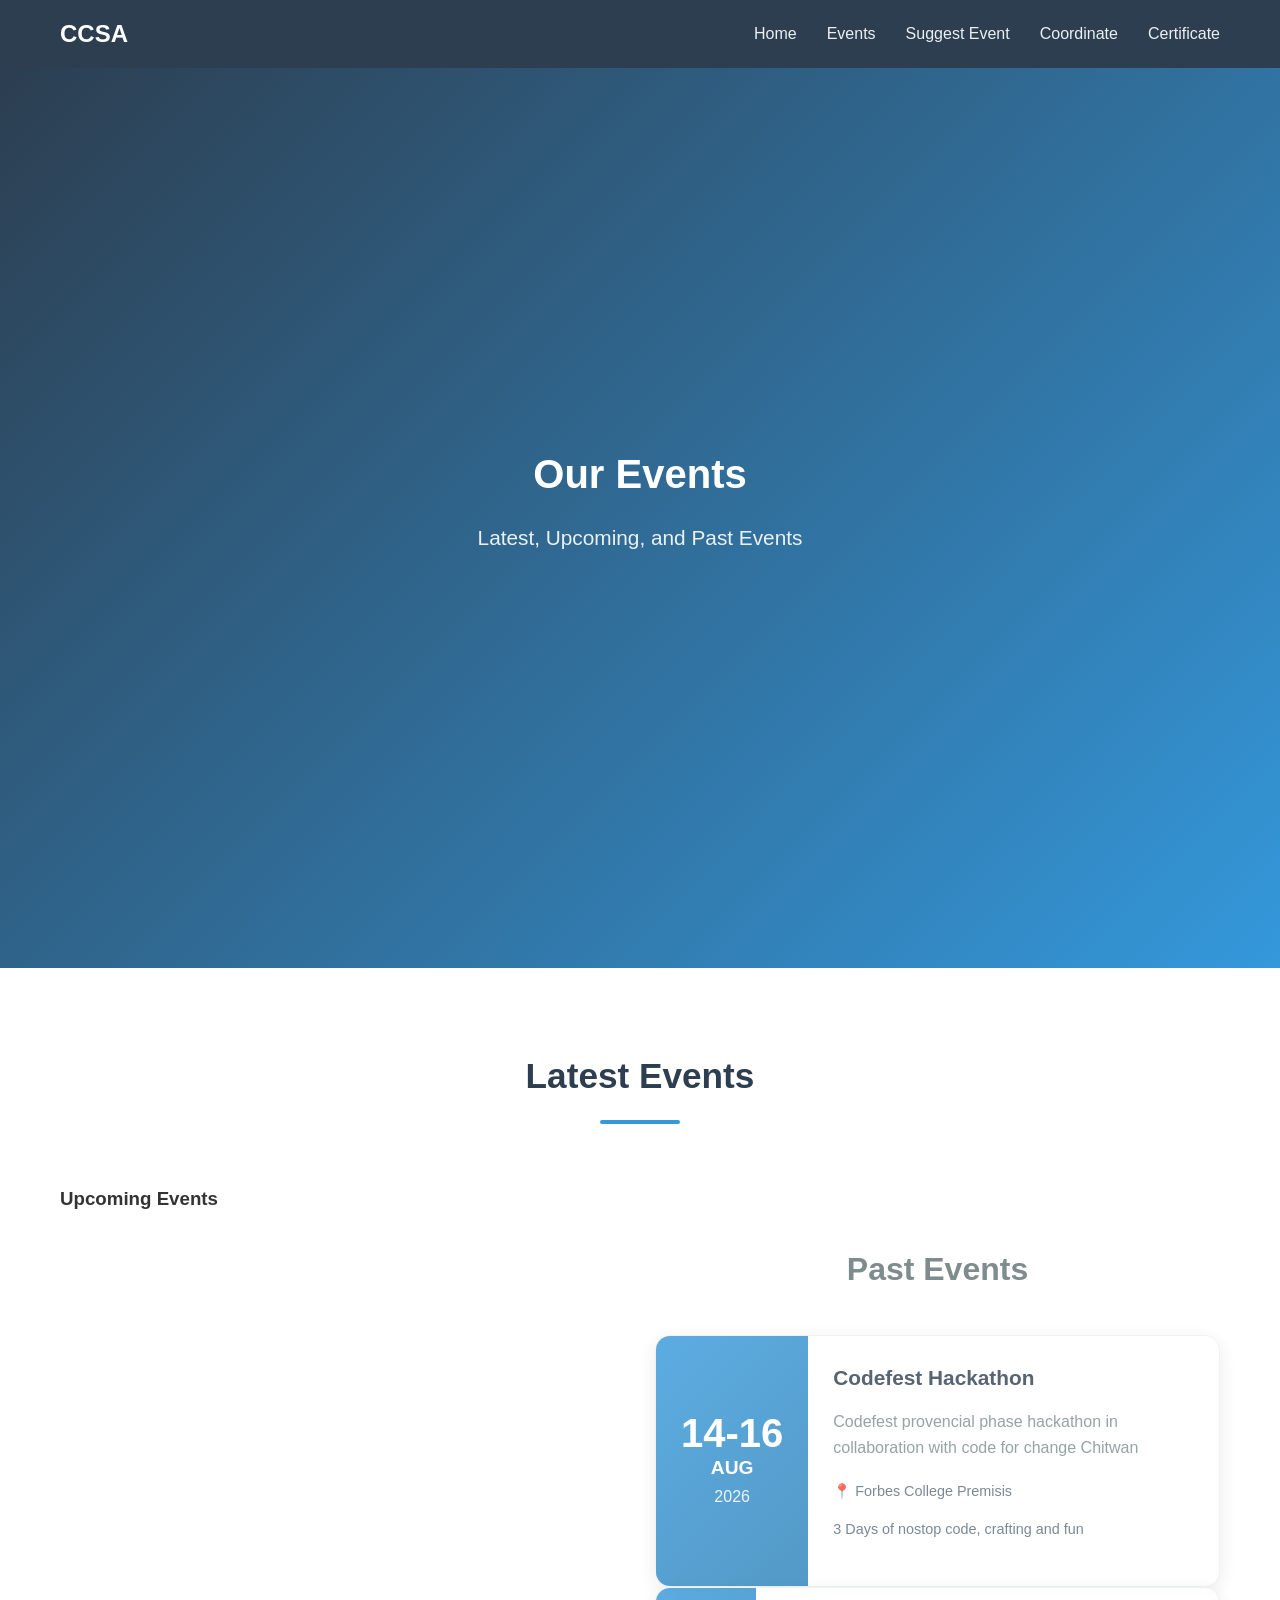
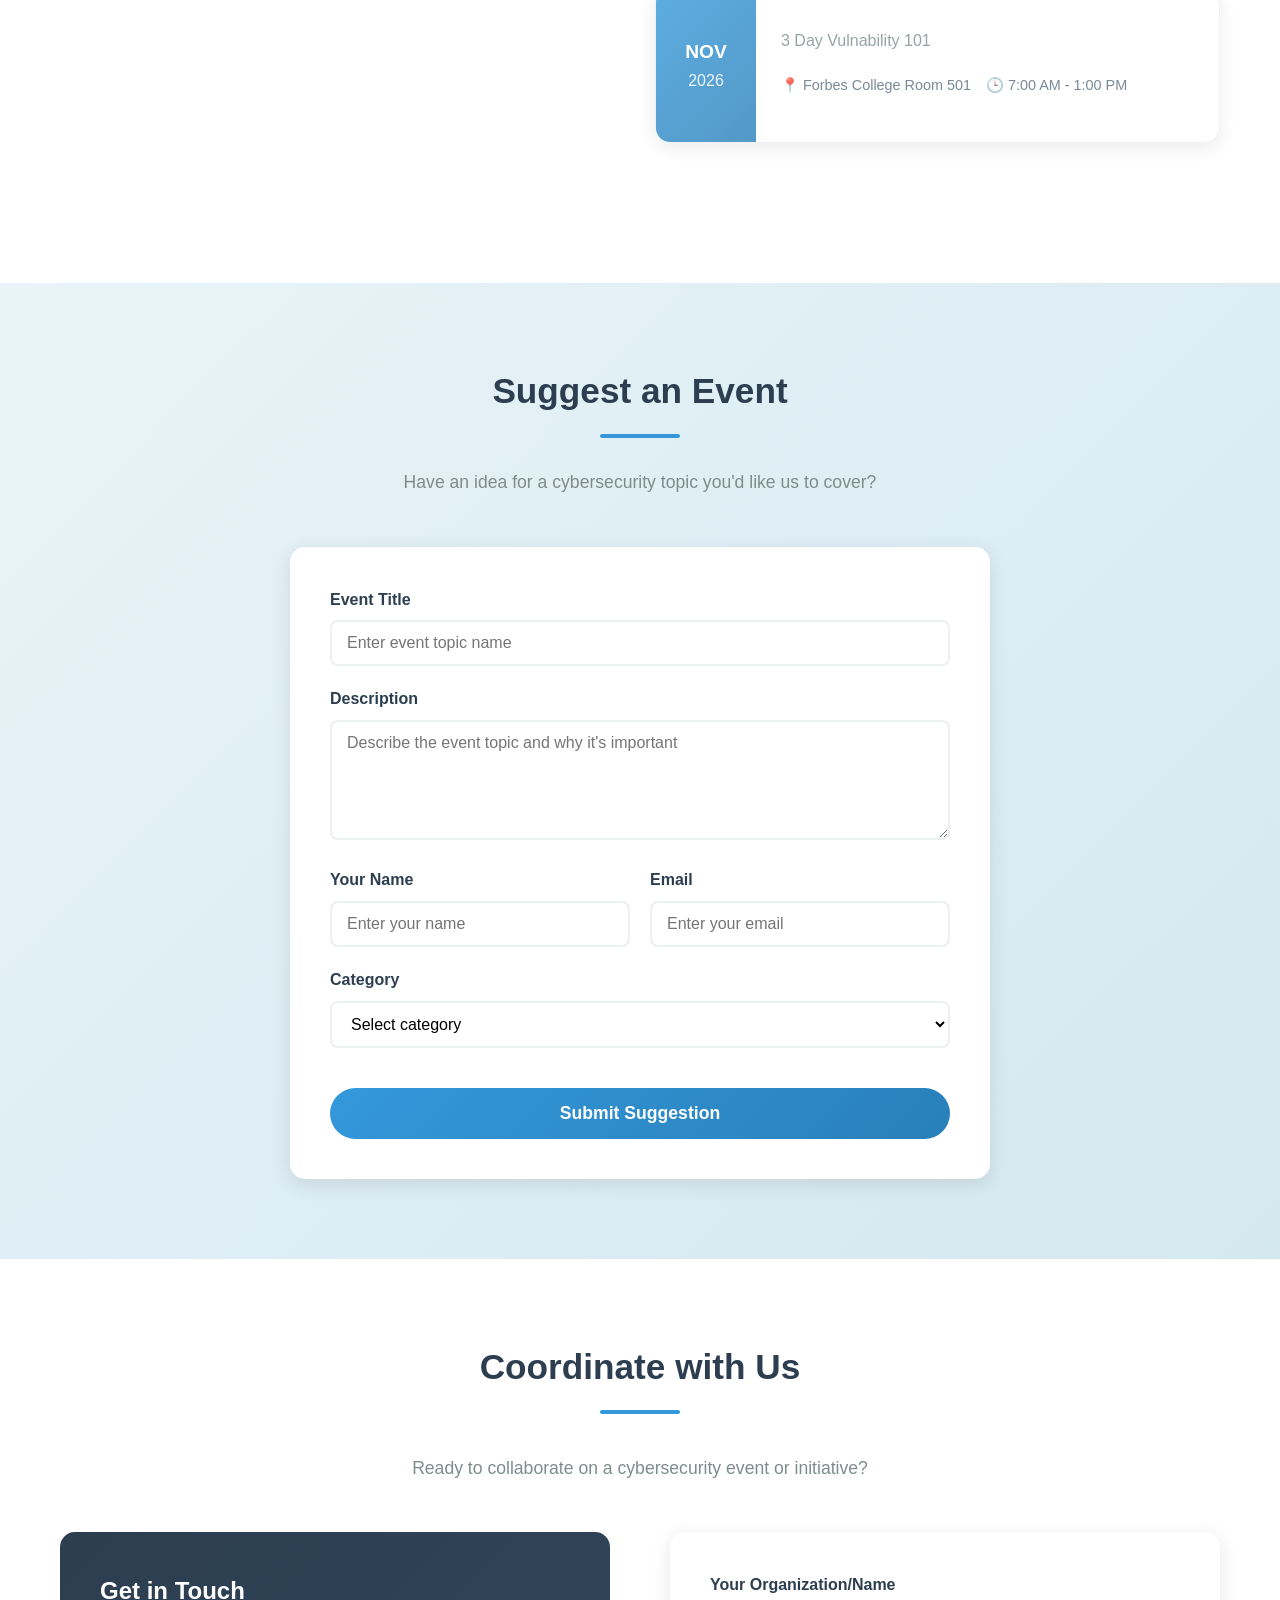
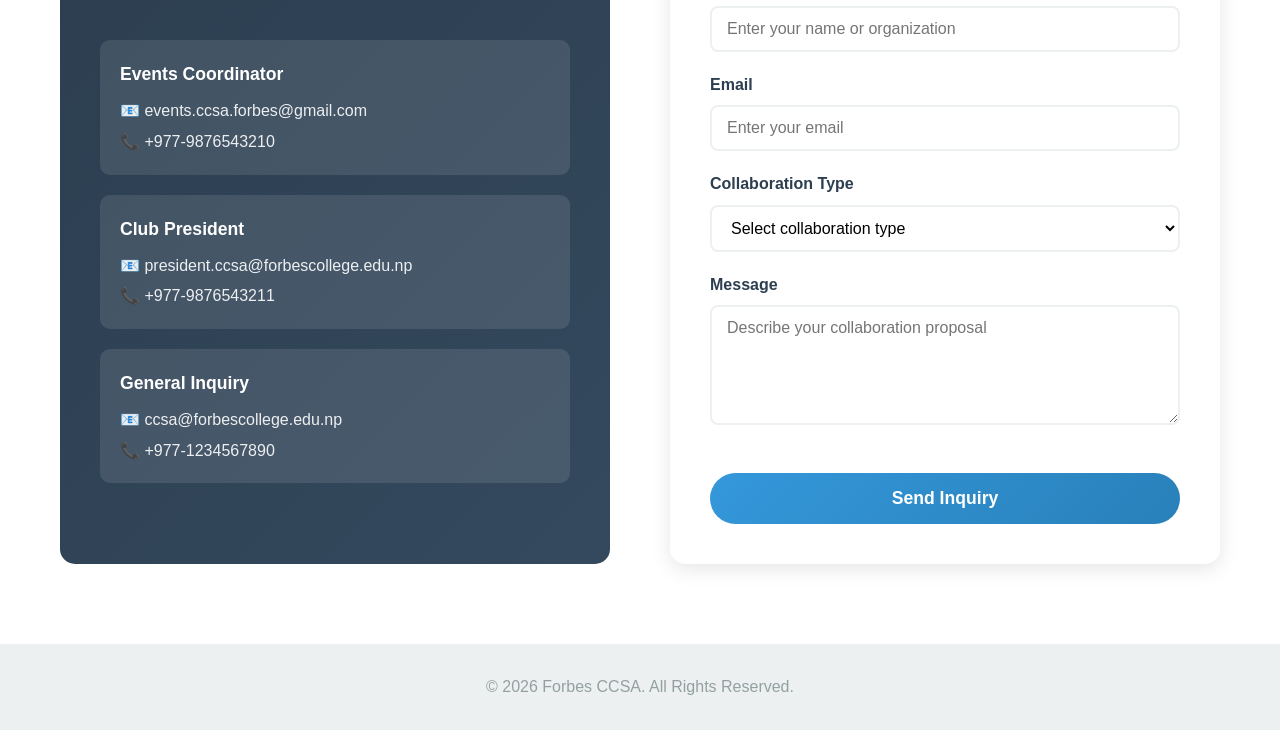
==== events.html @ 28894fd5 "Add files via upload" ====
<!DOCTYPE html>
<html lang="en">
<head>
    <meta charset="UTF-8">
    <meta name="viewport" content="width=device-width, initial-scale=1.0">
    <title>Events - Forbes Cyber Crime & Security Awareness Club</title>
    <link rel="stylesheet" href="styles.css">
</head>
<body>
    <!-- Navigation -->
    <nav class="event-nav">
        <div class="container">
            <a href="index.html" class="nav-logo">CCSA</a>
            <ul class="nav-links">
                <li><a href="index.html">Home</a></li>
                <li><a href="#events">Events</a></li>
                <li><a href="#suggest">Suggest Event</a></li>
                <li><a href="#coordinate">Coordinate</a></li>
                <li><a href="certificate.html">Certificate</a></li>
            </ul>
        </div>
    </nav>

    <!-- Hero Section -->
    <section class="hero events-hero">
        <div class="hero-content">
            <h1 class="fade-in">Our Events</h1>
            <p class="tagline fade-in">Latest, Upcoming, and Past Events</p>
        </div>
    </section>

    <!-- Latest Events Section -->
    <section class="events-section" id="events">
        <div class="container">
            <h2 class="section-title scroll-reveal">Latest Events</h2>
            
            <!-- Upcoming Events -->
            <div class="events-grid">
                <h3 class="scroll-reveal">Upcoming Events</h3>
                <!---
                <div class="event-card scroll-reveal">
                    <div class="event-date">
                        <span class="day">15</span>
                        <span class="month">Dec</span>
                        <span class="year">2026</span>
                    </div>
                    <div class="event-content">
                        <h4>Cybersecurity Workshop 2026</h4>
                        <p>Join us for an in-depth workshop on modern cybersecurity practices and threat detection techniques.</p>
                        <div class="event-meta">
                            <span class="location">📍 Forbes College Auditorium</span>
                            <span class="time">🕒 10:00 AM - 3:00 PM</span>
                        </div>
                        <a href="#" class="btn btn-primary event-btn">Register Now</a>
                    </div>
                </div>
                
                <div class="event-card scroll-reveal">
                    <div class="event-date">
                        <span class="day">22</span>
                        <span class="month">Dec</span>
                        <span class="year">2026</span>
                    </div>
                    <div class="event-content">
                        <h4>Penetration Testing Demo</h4>
                        <p>Hands-on demonstration of penetration testing tools and techniques used in ethical hacking.</p>
                        <div class="event-meta">
                            <span class="location">📍 CCSA Lab, Forbes College</span>
                            <span class="time">🕒 2:00 PM - 5:00 PM</span>
                        </div>
                        <a href="#" class="btn btn-primary event-btn">Register Now</a>
                    </div>
                </div>
            </div>
        -->
            <!-- Past Events -->
            <div class="past-events">
                <h3 class="scroll-reveal">Past Events</h3>
                
                <div class="event-card past scroll-reveal">
                    <div class="event-date">
                        <span class="day">14-16</span>
                        <span class="month">Aug</span>
                        <span class="year">2026</span>
                    </div>
                    <div class="event-content">
                        <h4>Codefest Hackathon</h4>
                        <p>Codefest provencial phase hackathon in collaboration with code for change Chitwan</p>
                        <div class="event-meta">
                            <span class="location">📍 Forbes College Premisis</span>
                            <span class="time">3 Days of nostop code, crafting and fun </span>
                        </div>
                    </div>
                </div>
                
                <div class="event-card past scroll-reveal">
                    <div class="event-date">
                        <span class="day"></span>
                        <span class="month">Nov</span>
                        <span class="year">2026</span>
                    </div>
                    <div class="event-content">
                        <h4></h4>
                        <p>3 Day Vulnability 101</p>
                        <div class="event-meta">
                            <span class="location">📍 Forbes College Room 501</span>
                            <span class="time">🕒 7:00 AM - 1:00 PM</span>
                        </div>
                    </div>
                </div>
            </div>
        </div>
    </section>

    <!-- Suggest Event Section -->
    <section class="suggest-event" id="suggest">
        <div class="container">
            <h2 class="section-title scroll-reveal">Suggest an Event</h2>
            <p class="section-description scroll-reveal">Have an idea for a cybersecurity topic you'd like us to cover?</p>
            
            <form class="event-form scroll-reveal" id="suggestEventForm">
                <div class="form-group">
                    <label for="eventName">Event Title</label>
                    <input type="text" id="eventName" name="eventName" required placeholder="Enter event topic name">
                </div>
                
                <div class="form-group">
                    <label for="eventDescription">Description</label>
                    <textarea id="eventDescription" name="eventDescription" rows="4" required placeholder="Describe the event topic and why it's important"></textarea>
                </div>
                
                <div class="form-row">
                    <div class="form-group">
                        <label for="suggesterName">Your Name</label>
                        <input type="text" id="suggesterName" name="suggesterName" required placeholder="Enter your name">
                    </div>
                    
                    <div class="form-group">
                        <label for="suggesterEmail">Email</label>
                        <input type="email" id="suggesterEmail" name="suggesterEmail" required placeholder="Enter your email">
                    </div>
                </div>
                
                <div class="form-group">
                    <label for="eventCategory">Category</label>
                    <select id="eventCategory" name="eventCategory" required>
                        <option value="">Select category</option>
                        <option value="workshop">Workshop</option>
                        <option value="seminar">Seminar</option>
                        <option value="demo">Hands-on Demo</option>
                        <option value="competition">Competition</option>
                        <option value="guest_lecture">Guest Lecture</option>
                        <option value="other">Other</option>
                    </select>
                </div>
                
                <button type="submit" class="btn btn-primary event-form-btn">Submit Suggestion</button>
            </form>
        </div>
    </section>

    <!-- Coordinate with Us Section -->
    <section class="coordinate-section" id="coordinate">
        <div class="container">
            <h2 class="section-title scroll-reveal">Coordinate with Us</h2>
            <p class="section-description scroll-reveal">Ready to collaborate on a cybersecurity event or initiative?</p>
            
            <div class="coordinate-content scroll-reveal">
                <div class="contact-info-large">
                    <h3>Get in Touch</h3>
                    <div class="contact-grid">
                        <div class="contact-item">
                            <h4>Events Coordinator</h4>
                            <p>📧 events.ccsa.forbes@gmail.com</p>
                            <p>📞 +977-9876543210</p>
                        </div>
                        <div class="contact-item">
                            <h4>Club President</h4>
                            <p>📧 president.ccsa@forbescollege.edu.np</p>
                            <p>📞 +977-9876543211</p>
                        </div>
                        <div class="contact-item">
                            <h4>General Inquiry</h4>
                            <p>📧 ccsa@forbescollege.edu.np</p>
                            <p>📞 +977-1234567890</p>
                        </div>
                    </div>
                </div>
                
                <div class="collab-form">
                    <form id="coordinateForm">
                        <div class="form-group">
                            <label for="collabName">Your Organization/Name</label>
                            <input type="text" id="collabName" name="collabName" required placeholder="Enter your name or organization">
                        </div>
                        
                        <div class="form-group">
                            <label for="collabEmail">Email</label>
                            <input type="email" id="collabEmail" name="collabEmail" required placeholder="Enter your email">
                        </div>
                        
                        <div class="form-group">
                            <label for="collabType">Collaboration Type</label>
                            <select id="collabType" name="collabType" required>
                                <option value="">Select collaboration type</option>
                                <option value="sponsored">Sponsorship</option>
                                <option value="partner">Event Partner</option>
                                <option value="speaker">Speaker/Instructor</option>
                                <option value="resource">Resource Sharing</option>
                                <option value="other">Other Collaboration</option>
                            </select>
                        </div>
                        
                        <div class="form-group">
                            <label for="collabMessage">Message</label>
                            <textarea id="collabMessage" name="collabMessage" rows="5" required placeholder="Describe your collaboration proposal"></textarea>
                        </div>
                        
                        <button type="submit" class="btn btn-primary event-form-btn">Send Inquiry</button>
                    </form>
                </div>
            </div>
        </div>
    </section>

    <footer>
        <p>&copy; 2026 Forbes CCSA. All Rights Reserved.</p>
    </footer>

    <script>
        // Form Handling
        document.getElementById('suggestEventForm')?.addEventListener('submit', function(e) {
            e.preventDefault();
            alert('Event suggestion submitted! We\'ll review it and get back to you soon.');
            this.reset();
        });

        document.getElementById('coordinateForm')?.addEventListener('submit', function(e) {
            e.preventDefault();
            alert('Collaboration inquiry sent! We\'ll coordinate with you shortly.');
            this.reset();
        });

        // Scroll Reveal Animation (same as index.html)
        document.addEventListener('DOMContentLoaded', function() {
            const revealElements = document.querySelectorAll('.scroll-reveal');
            
            const revealOnScroll = () => {
                revealElements.forEach(element => {
                    if (isElementInView(element)) {
                        element.classList.add('active');
                    }
                });
            };
            
            // Initial check
            revealOnScroll();
            
            // Check on scroll
            window.addEventListener('scroll', revealOnScroll);
            
            // Check if element is in view
            function isElementInView(element) {
                const rect = element.getBoundingClientRect();
                const windowHeight = window.innerHeight || document.documentElement.clientHeight;
                const windowWidth = window.innerWidth || document.documentElement.clientWidth;
                
                const vertInView = (rect.top <= windowHeight) && ((rect.top + rect.height) >= 0);
                const horInView = (rect.left <= windowWidth) && ((rect.left + rect.width) >= 0);
                
                return (vertInView && horInView);
            }
        });
    </script>
</body>
</html>
---- styles.css ----
/* Reset and Base Styles */
* {
    margin: 0;
    padding: 0;
    box-sizing: border-box;
}

html {
    scroll-behavior: smooth;
}

body {
    font-family: 'Segoe UI', Tahoma, Geneva, Verdana, sans-serif;
    line-height: 1.6;
    color: #333;
    background-color: #fafafa;
}

/* Container */
.container {
    max-width: 1200px;
    margin: 0 auto;
    padding: 0 20px;
}

/* Hero Section */
.hero {
    min-height: 100vh;
    display: flex;
    align-items: center;
    justify-content: center;
    text-align: center;
    background: linear-gradient(135deg, #e8f4f8 0%, #d4e8f0 100%);
    color: #2c3e50;
    padding: 20px;
}

.hero-content {
    max-width: 800px;
}

.club-logo {
    width: 200px;
    height: auto;
    margin-bottom: 30px;
    border-radius: 50%;
    box-shadow: 0 10px 30px rgba(0, 0, 0, 0.1);
}

.hero h1 {
    font-size: 2.5rem;
    margin-bottom: 15px;
    font-weight: 700;
    color: #2c3e50;
}

.tagline {
    font-size: 1.3rem;
    margin-bottom: 40px;
    color: #5a6c7d;
}

.hero-buttons {
    display: flex;
    gap: 20px;
    justify-content: center;
    flex-wrap: wrap;
}

/* Buttons */
.btn {
    display: inline-block;
    padding: 15px 35px;
    border-radius: 30px;
    text-decoration: none;
    font-weight: 600;
    font-size: 1rem;
    transition: all 0.3s ease;
    cursor: pointer;
}

.btn-primary {
    background: #3498db;
    color: white;
}

.btn-primary:hover {
    background: #2980b9;
    transform: translateY(-3px);
    box-shadow: 0 10px 20px rgba(52, 152, 219, 0.3);
}

.btn-secondary {
    background: white;
    color: #3498db;
    border: 2px solid #3498db;
}

.btn-secondary:hover {
    background: #3498db;
    color: white;
    transform: translateY(-3px);
}

/* Social Media Buttons */
.social-btn {
    display: inline-flex;
    align-items: center;
    justify-content: center;
    width: 50px;
    height: 50px;
    border-radius: 50%;
    transition: all 0.3s ease;
}

.social-btn:hover {
    transform: translateY(-3px);
}

.social-btn svg {
    width: 24px;
    height: 24px;
}

.facebook-btn {
    background: #1877f2;
    color: white;
    border: none;
}

.facebook-btn:hover {
    background: #166fe5;
    box-shadow: 0 10px 20px rgba(24, 119, 242, 0.3);
}

.instagram-btn {
    background: linear-gradient(45deg, #f09433 0%, #e6683c 25%, #dc2743 50%, #cc2366 75%, #bc1888 100%);
    color: white;
    border: none;
}

.instagram-btn:hover {
    box-shadow: 0 10px 20px rgba(225, 48, 108, 0.3);
}

.linkedin-btn {
    background: #0077b5;
    color: white;
    border: none;
}

.linkedin-btn:hover {
    background: #006097;
    box-shadow: 0 10px 20px rgba(0, 119, 181, 0.3);
}

.tiktok-btn {
    background: #000000;
    color: white;
    border: none;
}

.tiktok-btn:hover {
    background: #1a1a1a;
    box-shadow: 0 10px 20px rgba(0, 0, 0, 0.3);
}
/* Neon Button for Hackathon */
.neon-button {
    display: inline-block;
    padding: 20px 50px;
    font-size: 1.4rem;
    font-weight: 700;
    text-decoration: none;
    color: #27ae60;
    border: 3px solid #27ae60;
    border-radius: 10px;
    text-transform: uppercase;
    letter-spacing: 2px;
    position: relative;
    overflow: hidden;
    transition: all 0.3s ease;
    margin-top: 30px;
    background: white;
}

.neon-button:hover {
    background: #27ae60;
    color: white;
    transform: scale(1.05);
    box-shadow: 0 5px 25px rgba(39, 174, 96, 0.4);
}

/* Section Styles */
.section-title {
    font-size: 2.2rem;
    text-align: center;
    margin-bottom: 40px;
    color: #2c3e50;
    position: relative;
}

.section-title::after {
    content: '';
    display: block;
    width: 80px;
    height: 4px;
    background: #3498db;
    margin: 15px auto 0;
    border-radius: 2px;
}

/* About Section */
.about {
    padding: 100px 20px;
    background: white;
}

.about-text {
    font-size: 1.1rem;
    line-height: 1.8;
    margin-bottom: 30px;
    color: #555;
    text-align: justify;
}

/* Team Section */
.team-section {
    margin: 50px 0;
}

.team-section h3 {
    font-size: 1.5rem;
    color: #2c3e50;
    margin-bottom: 20px;
    text-align: center;
}

.team-image {
    max-width: 100%;
    width: 600px;
    height: auto;
    border-radius: 10px;
    box-shadow: 0 5px 20px rgba(0, 0, 0, 0.1);
    display: block;
    margin: 0 auto;
}

/* Contact Section */
.contact {
    padding: 100px 20px;
    background: linear-gradient(135deg, #e8f4f8 0%, #d4e8f0 100%);
    color: #2c3e50;
    text-align: center;
}

.contact .section-title {
    color: #2c3e50;
}

.contact-info {
    font-size: 1.1rem;
    margin-bottom: 40px;
}

.contact-info p {
    margin: 15px 0;
}

.contact-info strong {
    color: #3498db;
}

/* Hackathon Page Specific */
.hero-hackathon {
    background: linear-gradient(135deg, #e8f4f8 0%, #d4e8f0 100%);
}

.hero-logo {
    max-width: 100%;
    width: 910px;
    height: auto;
    margin-bottom: 30px;
}

/* Code of Conduct */
.code-of-conduct {
    background: #f5f9fc;
    padding: 40px;
    border-radius: 10px;
    margin: 40px 0;
    border-left: 5px solid #3498db;
}

.code-of-conduct h3 {
    color: #2c3e50;
    margin-bottom: 20px;
}

.code-of-conduct ul {
    list-style: none;
    padding: 0;
}

.code-of-conduct li {
    padding: 10px 0;
    border-bottom: 1px solid #e0e8ef;
    color: #555;
    position: relative;
    padding-left: 25px;
}

.code-of-conduct li::before {
    content: '✓';
    position: absolute;
    left: 0;
    color: #3498db;
    font-weight: bold;
}

.code-of-conduct li:last-child {
    border-bottom: none;
}

.conduct-intro {
    font-size: 1.1rem;
    color: #333;
    margin-bottom: 25px;
    font-weight: 500;
    padding-bottom: 15px;
    border-bottom: 2px solid #3498db;
}

/* Event Schedule */
.event-schedule {
    margin-top: 50px;
    text-align: center;
}

.event-schedule h3 {
    color: #2c3e50;
    margin-bottom: 20px;
}

.schedule-image {
    max-width: 100%;
    width: 800px;
    height: auto;
    border-radius: 10px;
    box-shadow: 0 5px 20px rgba(0, 0, 0, 0.1);
}

/* Footer */
footer {
    background: #ecf0f1;
    color: #7f8c8d;
    text-align: center;
    padding: 30px 20px;
}

footer p {
    opacity: 0.8;
}

/* Scroll Animation Classes */
.fade-in {
    opacity: 0;
    transform: translateY(30px);
    animation: fadeInUp 0.8s ease forwards;
}

.fade-in:nth-child(1) { animation-delay: 0.1s; }
.fade-in:nth-child(2) { animation-delay: 0.2s; }
.fade-in:nth-child(3) { animation-delay: 0.3s; }
.fade-in:nth-child(4) { animation-delay: 0.4s; }
.fade-in:nth-child(5) { animation-delay: 0.5s; }

@keyframes fadeInUp {
    to {
        opacity: 1;
        transform: translateY(0);
    }
}

/* Scroll Reveal Animation */
.scroll-reveal {
    opacity: 0;
    transform: translateY(50px);
    transition: all 0.8s ease;
}

.scroll-reveal.active {
    opacity: 1;
    transform: translateY(0);
}

/* Responsive Design */
@media (max-width: 768px) {
    .hero h1 {
        font-size: 1.8rem;
    }

    .tagline {
        font-size: 1.1rem;
    }

    .club-logo {
        width: 150px;
    }

    .btn {
        padding: 12px 25px;
        font-size: 0.9rem;
    }

    .neon-button {
        padding: 15px 30px;
        font-size: 1.1rem;
    }

    .section-title {
        font-size: 1.8rem;
    }

    .team-image {
        width: 100%;
        max-width: 400px;
    }

    .schedule-image {
        width: 100%;
    }

    .about {
        padding: 60px 20px;
    }

    .contact {
        padding: 60px 20px;
    }
}

@media (max-width: 480px) {
    .hero h1 {
        font-size: 1.5rem;
    }

    .hero-buttons {
        flex-direction: column;
        gap: 15px;
    }

    .code-of-conduct {
        padding: 25px;
    }

    .neon-button {
        width: 100%;
        text-align: center;
    }
}
/* Events Page Styles */

/* Navigation */
.event-nav {
    background: #2c3e50;
    color: white;
    padding: 15px 0;
    position: sticky;
    top: 0;
    z-index: 1000;
}

.event-nav .container {
    display: flex;
    align-items: center;
    justify-content: space-between;
    gap: 20px;
}

.event-nav .nav-logo {
    font-size: 1.5rem;
    font-weight: 700;
    color: white;
    text-decoration: none;
}

.event-nav .nav-links {
    display: flex;
    gap: 30px;
    list-style: none;
    margin: 0;
}

.event-nav .nav-links a {
    color: #ecf0f1;
    text-decoration: none;
    font-weight: 500;
    transition: color 0.3s ease;
}

.event-nav .nav-links a:hover {
    color: #3498db;
}

.event-nav .nav-home-btn {
    margin-left: 20px;
}

/* Events Hero */
.events-hero {
    background: linear-gradient(135deg, #2c3e50 0%, #3498db 100%);
    color: white;
}

.events-hero .hero-content h1 {
    color: white;
}

.events-hero .tagline {
    color: #ecf0f1;
}

/* Events Section */
.events-section {
    padding: 80px 20px;
    background: white;
}

.events-section .section-title {
    margin-bottom: 60px;
}

.events-section .section-description {
    text-align: center;
    color: #7f8c8d;
    font-size: 1.1rem;
    margin-top: -20px;
    margin-bottom: 40px;
}

.events-grid {
    display: grid;
    grid-template-columns: repeat(auto-fit, minmax(350px, 1fr));
    gap: 30px;
    margin-bottom: 60px;
}

.past-events {
    margin-top: 60px;
}

.past-events h3 {
    color: #7f8c8d;
    font-size: 2rem;
    margin-bottom: 40px;
    text-align: center;
}

/* Event Card */
.event-card {
    background: white;
    border-radius: 15px;
    box-shadow: 0 5px 20px rgba(0, 0, 0, 0.1);
    overflow: hidden;
    transition: all 0.3s ease;
    display: flex;
    flex-direction: row;
    border: 1px solid #ecf0f1;
}

.event-card:hover {
    transform: translateY(-5px);
    box-shadow: 0 15px 40px rgba(0, 0, 0, 0.15);
}

.event-card.past {
    opacity: 0.8;
}

.event-card.past:hover {
    transform: translateY(-3px);
}

.event-date {
    background: linear-gradient(135deg, #3498db 0%, #2980b9 100%);
    color: white;
    padding: 25px;
    text-align: center;
    min-width: 100px;
    display: flex;
    flex-direction: column;
    align-items: center;
    justify-content: center;
}

.event-date .day {
    font-size: 2.5rem;
    font-weight: 700;
    line-height: 1;
}

.event-date .month {
    font-size: 1.2rem;
    font-weight: 600;
    text-transform: uppercase;
}

.event-date .year {
    font-size: 1rem;
    opacity: 0.9;
}

.event-content {
    padding: 25px;
    flex: 1;
}

.event-content h4 {
    color: #2c3e50;
    font-size: 1.3rem;
    margin-bottom: 15px;
}

.event-content p {
    color: #7f8c8d;
    line-height: 1.6;
    margin-bottom: 20px;
}

.event-meta {
    display: flex;
    flex-wrap: wrap;
    gap: 15px;
    margin-bottom: 20px;
    font-size: 0.9rem;
    color: #5a6c7d;
}

.event-meta span {
    display: flex;
    align-items: center;
    gap: 5px;
}

.event-btn {
    width: 100%;
    text-align: center;
}

/* Suggest Event Section */
.suggest-event {
    padding: 80px 20px;
    background: linear-gradient(135deg, #e8f4f8 0%, #d4e8f0 100%);
}

.suggest-event .section-title {
    margin-bottom: 30px;
}

.suggest-event .section-description {
    text-align: center;
    color: #7f8c8d;
    font-size: 1.1rem;
    margin-bottom: 50px;
}

.event-form {
    max-width: 700px;
    margin: 0 auto;
    background: white;
    padding: 40px;
    border-radius: 15px;
    box-shadow: 0 5px 20px rgba(0, 0, 0, 0.1);
}

.form-group {
    margin-bottom: 20px;
}

.form-group label {
    display: block;
    margin-bottom: 8px;
    color: #2c3e50;
    font-weight: 600;
}

.form-group input,
.form-group select,
.form-group textarea {
    width: 100%;
    padding: 12px 15px;
    border: 2px solid #ecf0f1;
    border-radius: 8px;
    font-size: 1rem;
    font-family: inherit;
    transition: all 0.3s ease;
    background: white;
}

.form-group input:focus,
.form-group select:focus,
.form-group textarea:focus {
    outline: none;
    border-color: #3498db;
    box-shadow: 0 0 0 3px rgba(52, 152, 219, 0.1);
}

.form-group textarea {
    resize: vertical;
    min-height: 120px;
}

.form-row {
    display: grid;
    grid-template-columns: 1fr 1fr;
    gap: 20px;
}

.event-form-btn {
    width: 100%;
    margin-top: 20px;
    background: linear-gradient(135deg, #3498db 0%, #2980b9 100%);
    color: white;
    border: none;
    font-size: 1.1rem;
    font-weight: 600;
}

.event-form-btn:hover {
    transform: translateY(-3px);
    box-shadow: 0 10px 25px rgba(52, 152, 219, 0.4);
}

/* Coordinate Section */
.coordinate-section {
    padding: 80px 20px;
    background: white;
}

.coordinate-section .section-description {
    text-align: center;
    color: #7f8c8d;
    font-size: 1.1rem;
    margin-bottom: 50px;
}

.coordinate-content {
    max-width: 1200px;
    margin: 0 auto;
    display: grid;
    grid-template-columns: 1fr 1fr;
    gap: 60px;
}

.contact-info-large {
    background: linear-gradient(135deg, #2c3e50 0%, #34495e 100%);
    color: white;
    padding: 40px;
    border-radius: 15px;
}

.contact-info-large h3 {
    margin-bottom: 30px;
    font-size: 1.5rem;
}

.contact-grid {
    display: grid;
    gap: 20px;
}

.contact-item {
    background: rgba(255, 255, 255, 0.1);
    padding: 20px;
    border-radius: 10px;
}

.contact-item h4 {
    margin-bottom: 10px;
    font-size: 1.1rem;
}

.contact-item p {
    margin: 5px 0;
    opacity: 0.9;
}

.contact-item p:last-child {
    margin-bottom: 0;
}

.collab-form {
    background: white;
    padding: 40px;
    border-radius: 15px;
    box-shadow: 0 5px 20px rgba(0, 0, 0, 0.1);
}

.collab-form form {
    display: flex;
    flex-direction: column;
}

.collab-form .form-group {
    margin-bottom: 20px;
}

.collab-form .form-group input,
.collab-form .form-group select,
.collab-form .form-group textarea {
    padding: 12px 15px;
    border: 2px solid #ecf0f1;
    border-radius: 8px;
    font-size: 1rem;
    font-family: inherit;
}

.collab-form .form-group input:focus,
.collab-form .form-group select:focus,
.collab-form .form-group textarea:focus {
    outline: none;
    border-color: #3498db;
    box-shadow: 0 0 0 3px rgba(52, 152, 219, 0.1);
}

.collab-form .form-group textarea {
    resize: vertical;
    min-height: 120px;
}

/* Responsive Design for Events Page */
@media (max-width: 992px) {
    .coordinate-content {
        grid-template-columns: 1fr;
    }
}

@media (max-width: 768px) {
    .event-nav {
        padding: 10px 0;
    }
    
    .event-nav .container {
        flex-wrap: wrap;
    }
    
    .event-nav .nav-links {
        width: 100%;
        flex-wrap: wrap;
        justify-content: center;
        gap: 15px;
        margin-top: 10px;
    }
    
    .event-nav .nav-home-btn {
        margin-left: 0;
        width: 100%;
        text-align: center;
        display: block;
    }
    
    .events-grid {
        grid-template-columns: 1fr;
    }
    
    .event-card {
        flex-direction: column;
    }
    
    .event-date {
        min-width: auto;
        padding: 15px;
        flex-direction: row;
        gap: 10px;
    }
    
    .event-date .day {
        font-size: 2rem;
    }
    
    .form-row {
        grid-template-columns: 1fr;
    }
    
    .contact-info-large {
        padding: 25px;
    }
}

@media (max-width: 480px) {
    .suggest-event,
    .coordinate-section {
        padding: 60px 20px;
    }
    
    .event-form,
    .collab-form {
        padding: 25px;
    }
    
    .event-card {
        border-radius: 10px;
    }
}

/* Additional Styles */
.event-form-btn:hover,
.collab-form .form-group button:hover {
    transform: translateY(-3px);
    box-shadow: 0 10px 25px rgba(52, 152, 219, 0.4);
}
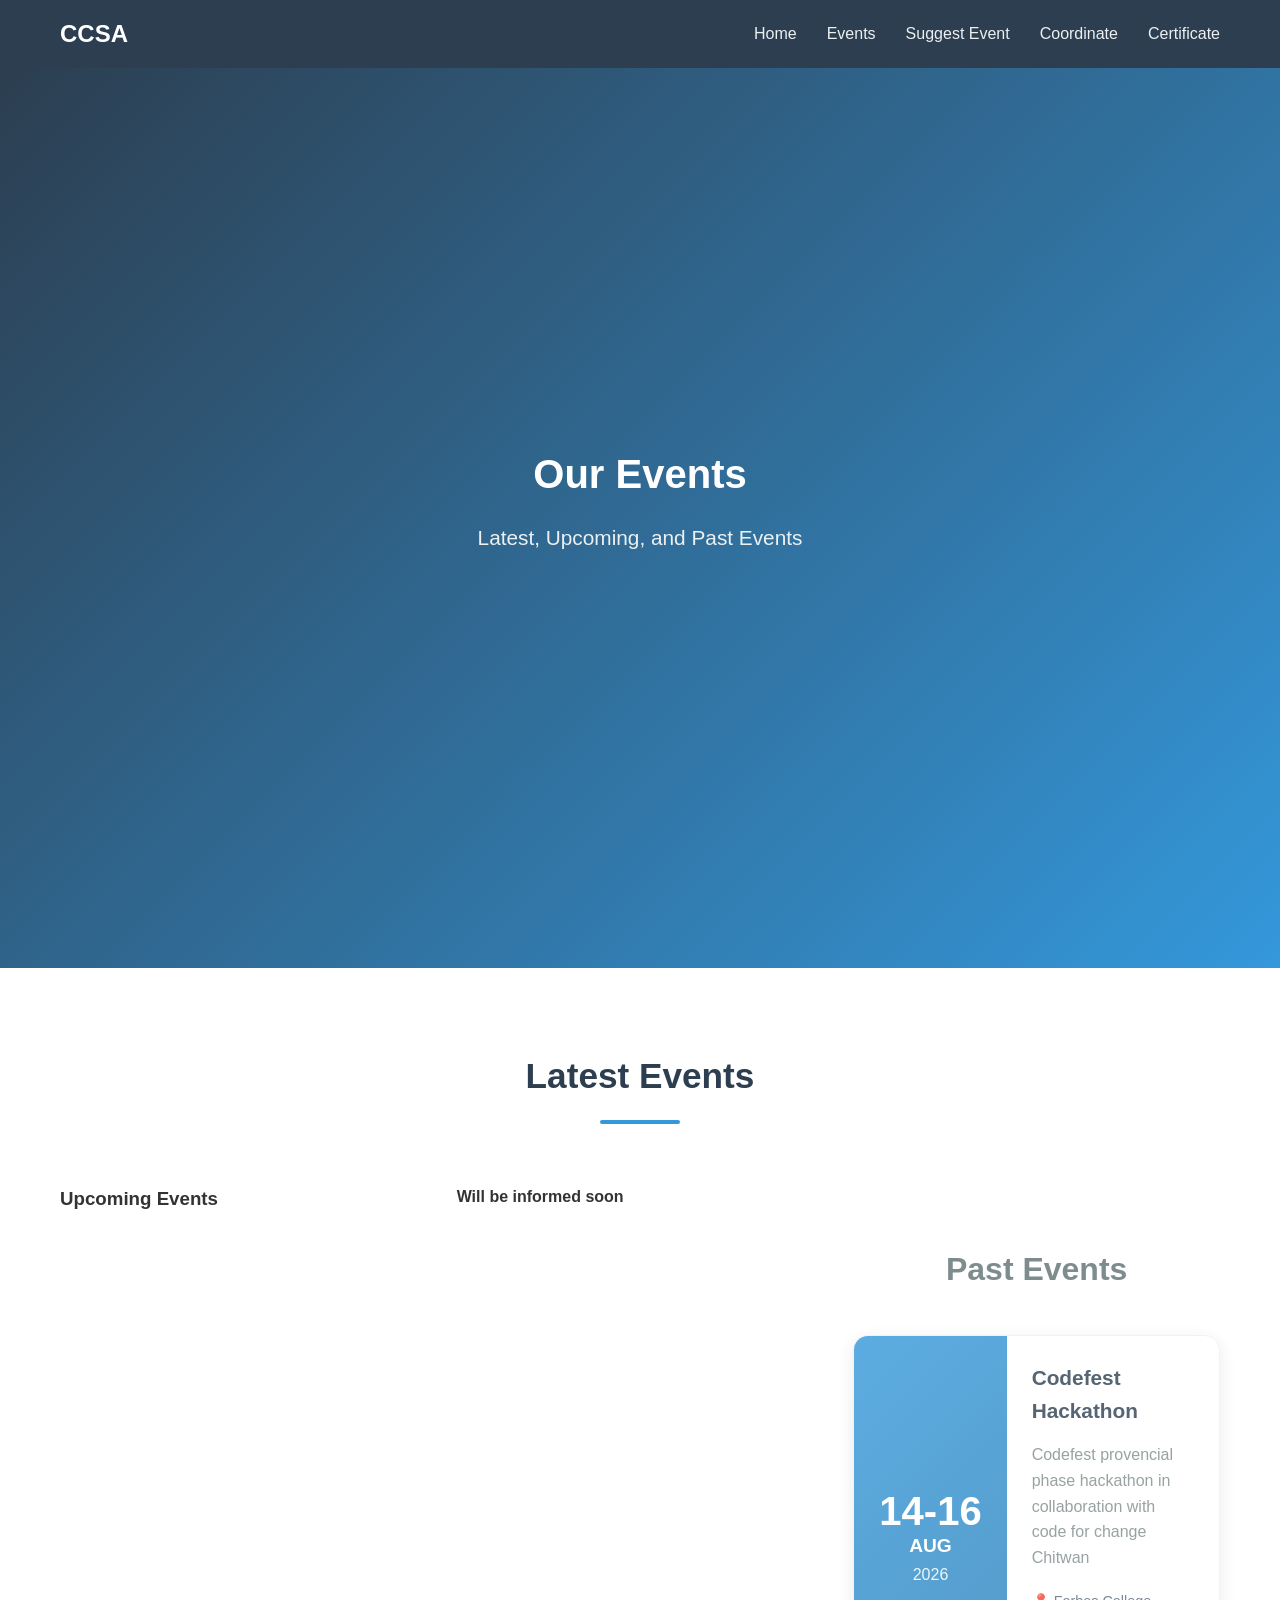
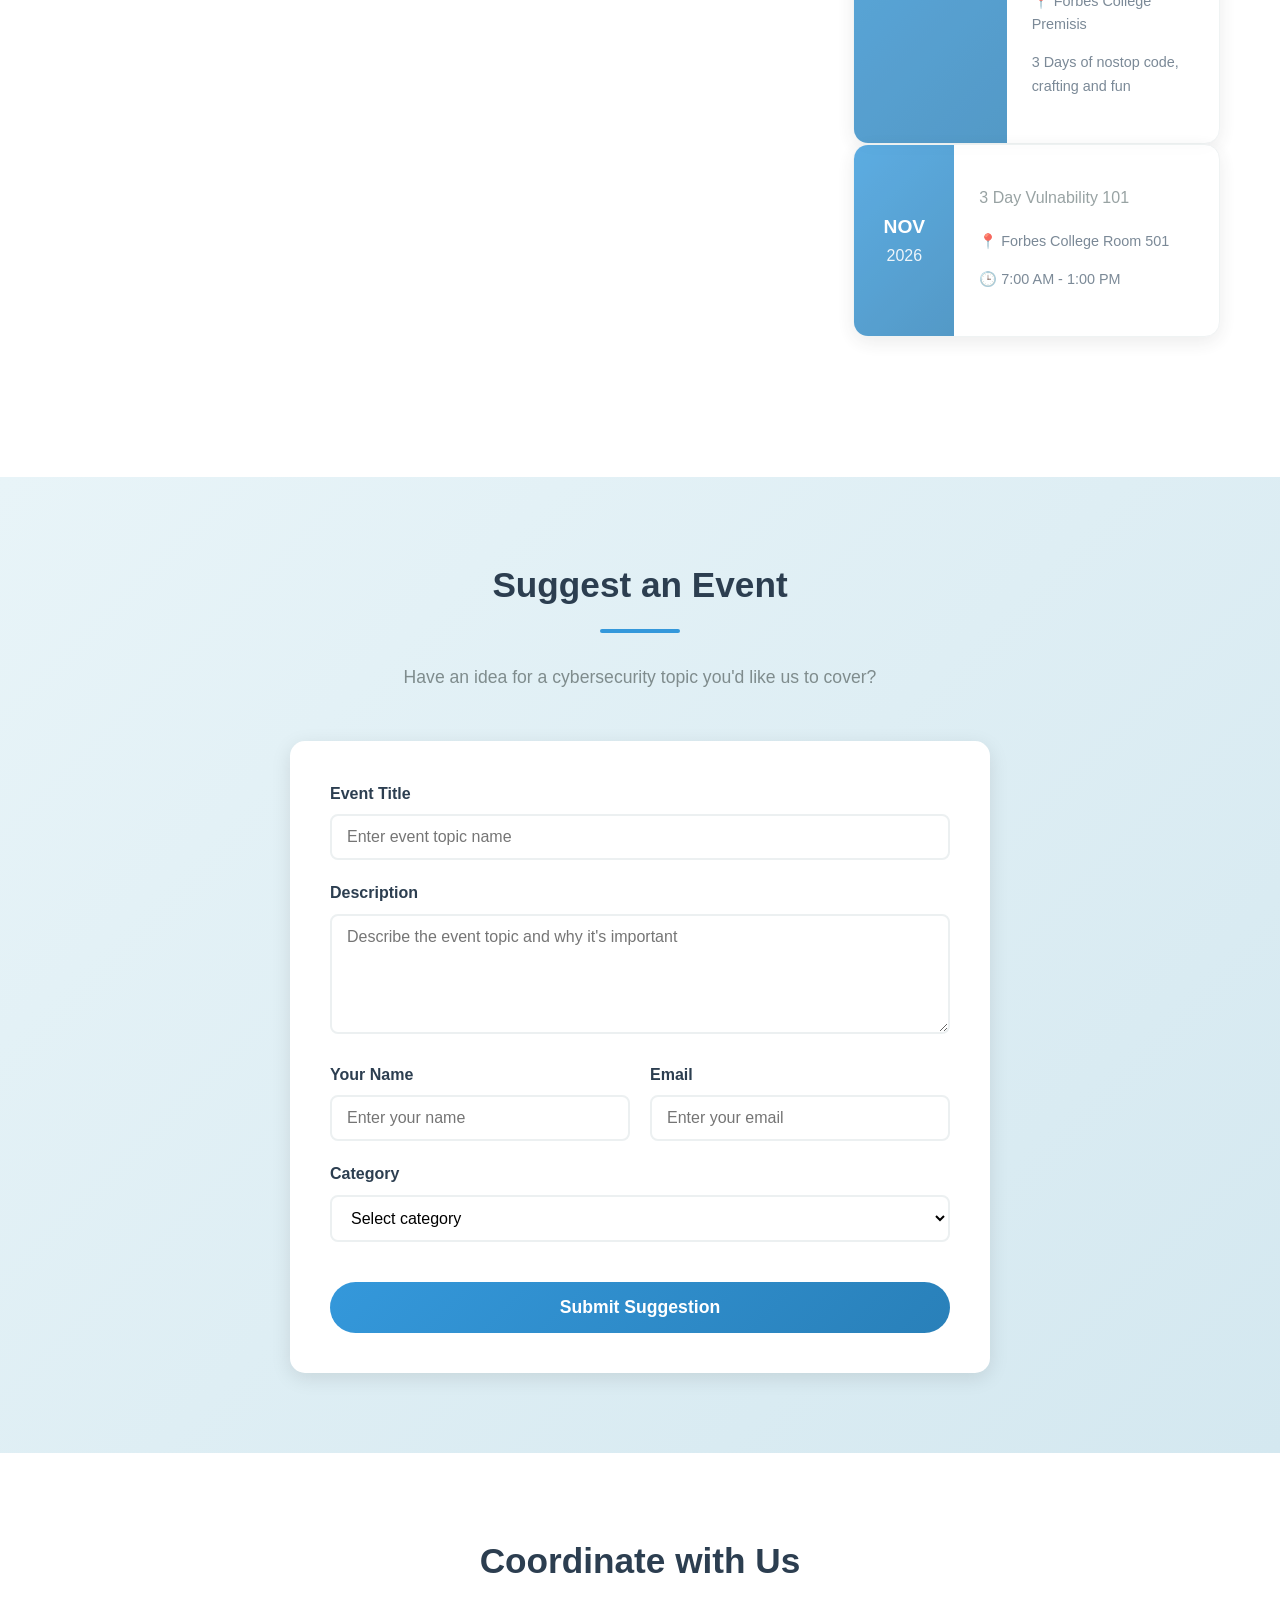
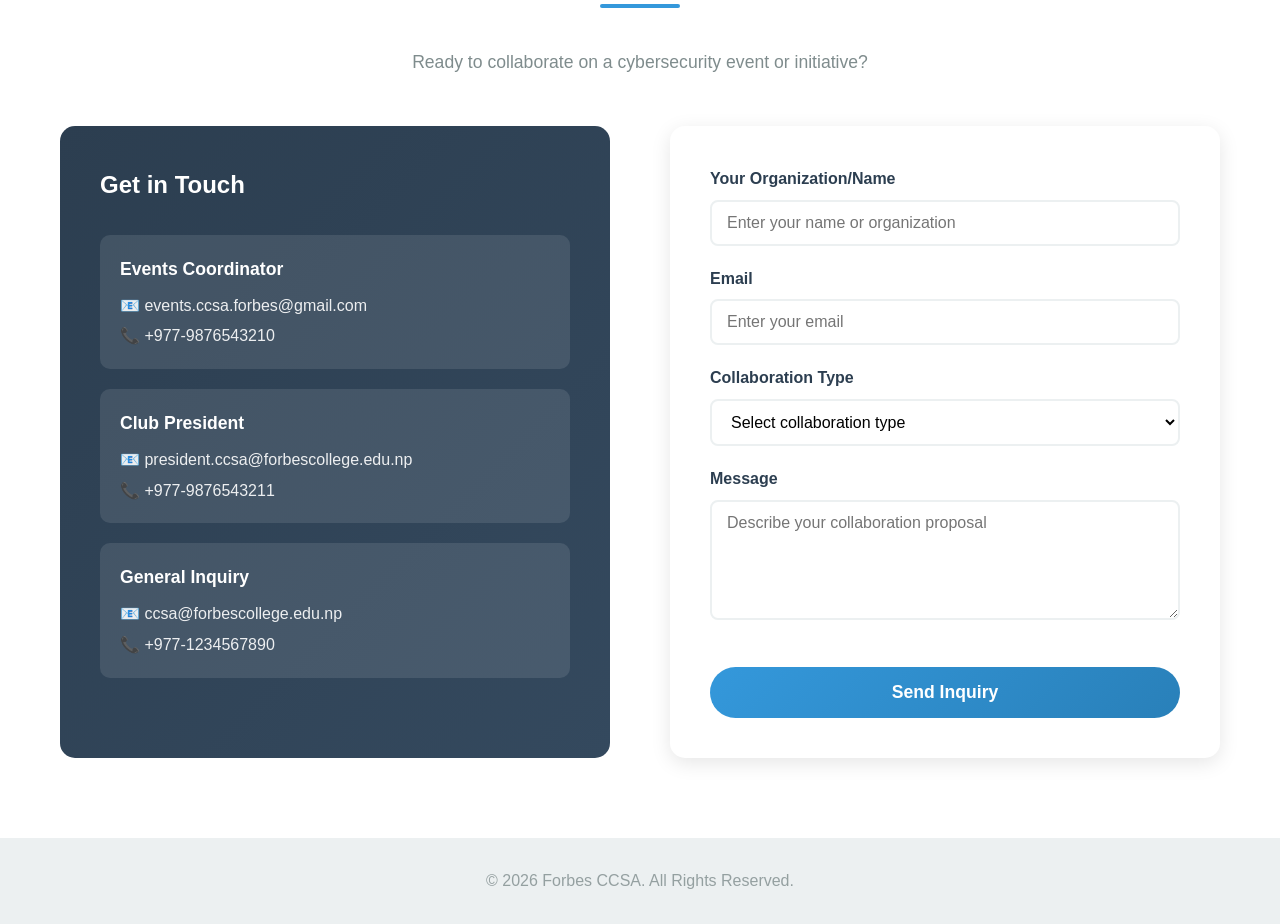
==== commit b99a7ea8: "Update events.html" ====
--- a/events.html
+++ b/events.html
@@ -37,6 +37,7 @@
             <!-- Upcoming Events -->
             <div class="events-grid">
                 <h3 class="scroll-reveal">Upcoming Events</h3>
+                <h4>Will be informed soon</h4>
                 <!---
                 <div class="event-card scroll-reveal">
                     <div class="event-date">
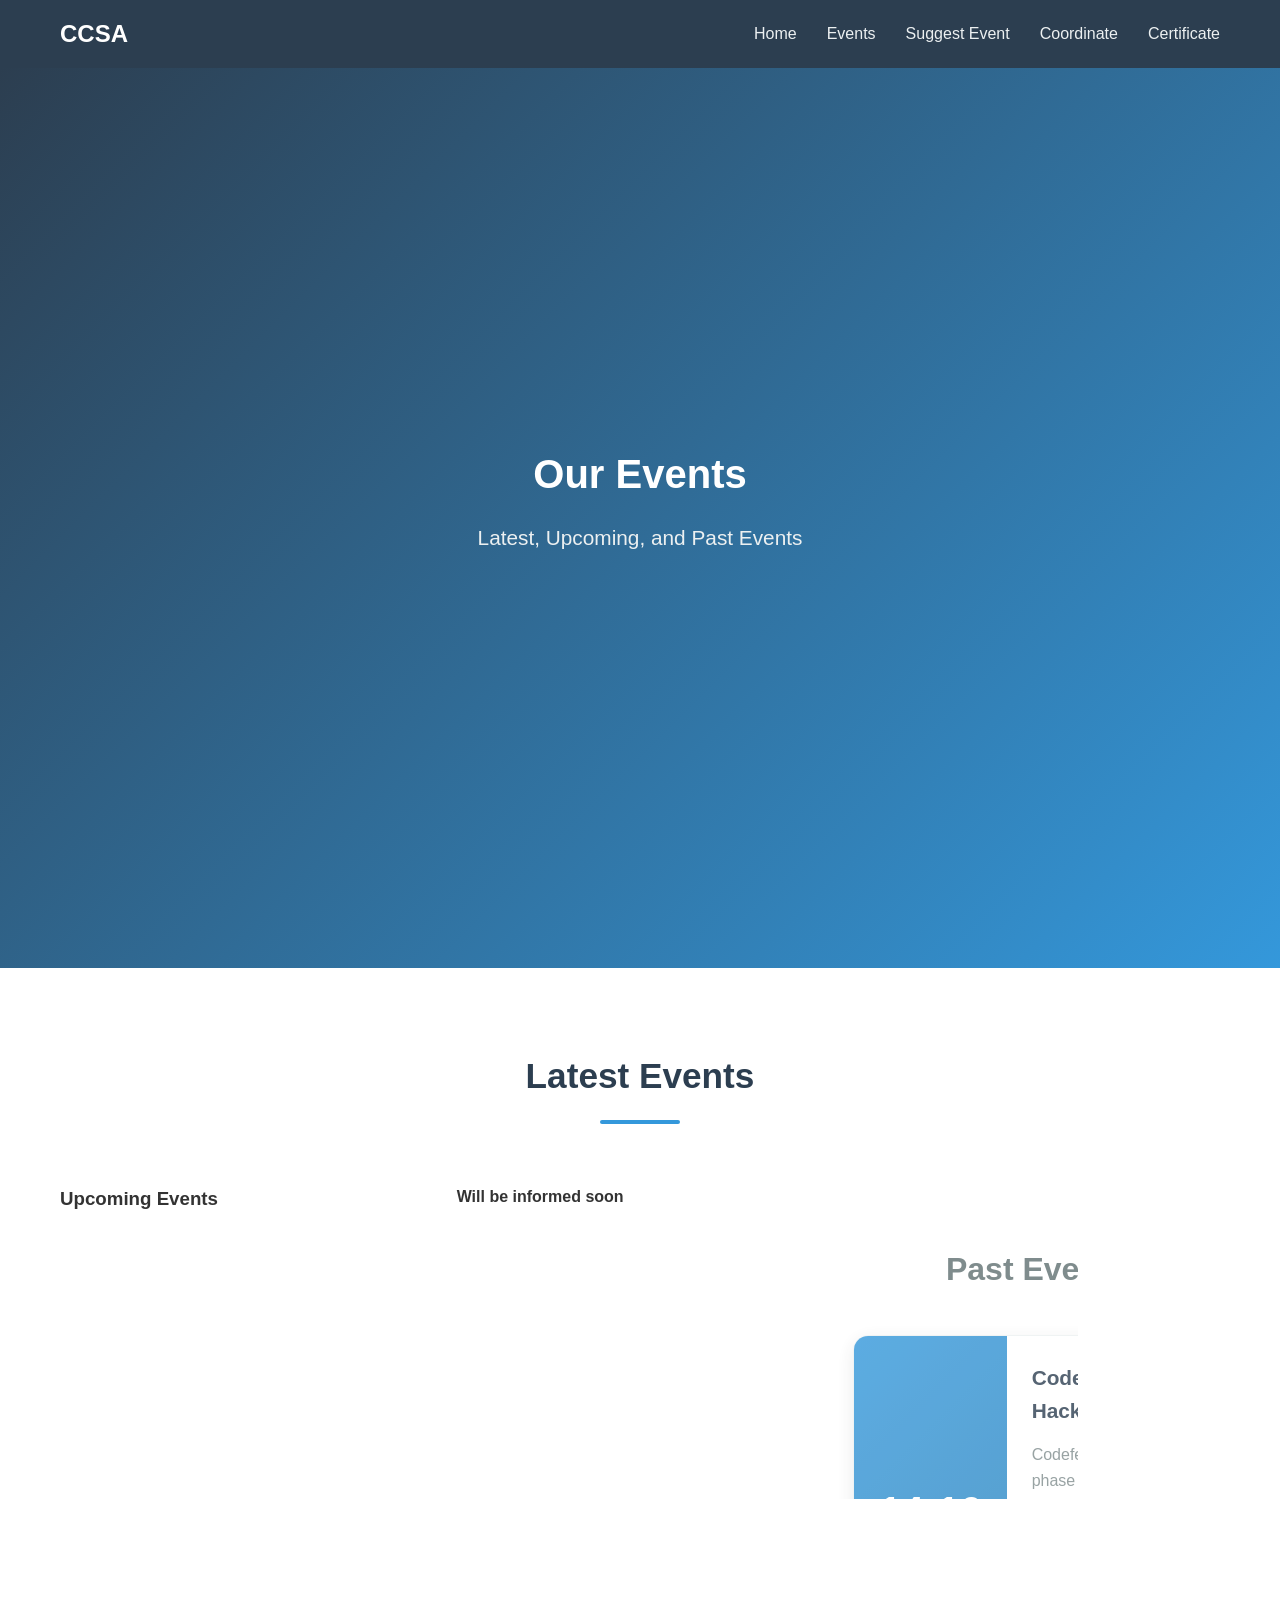
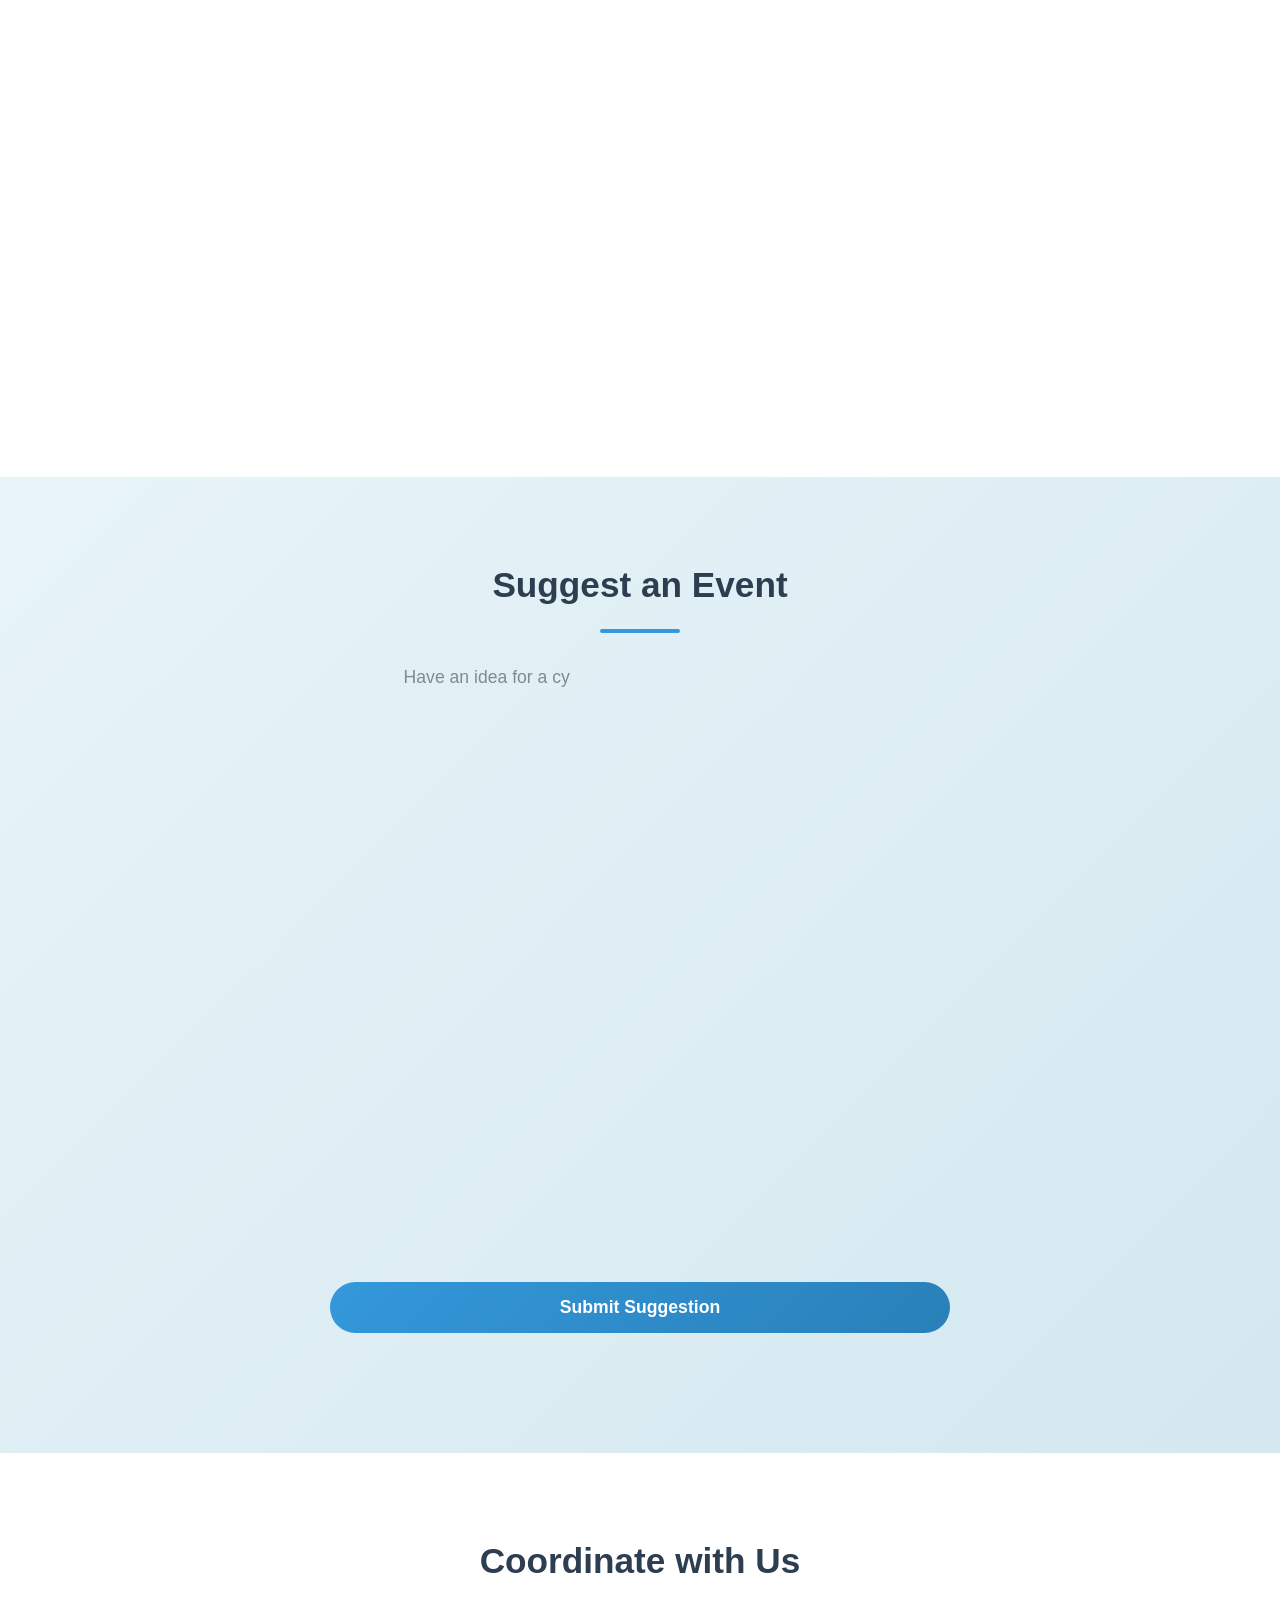
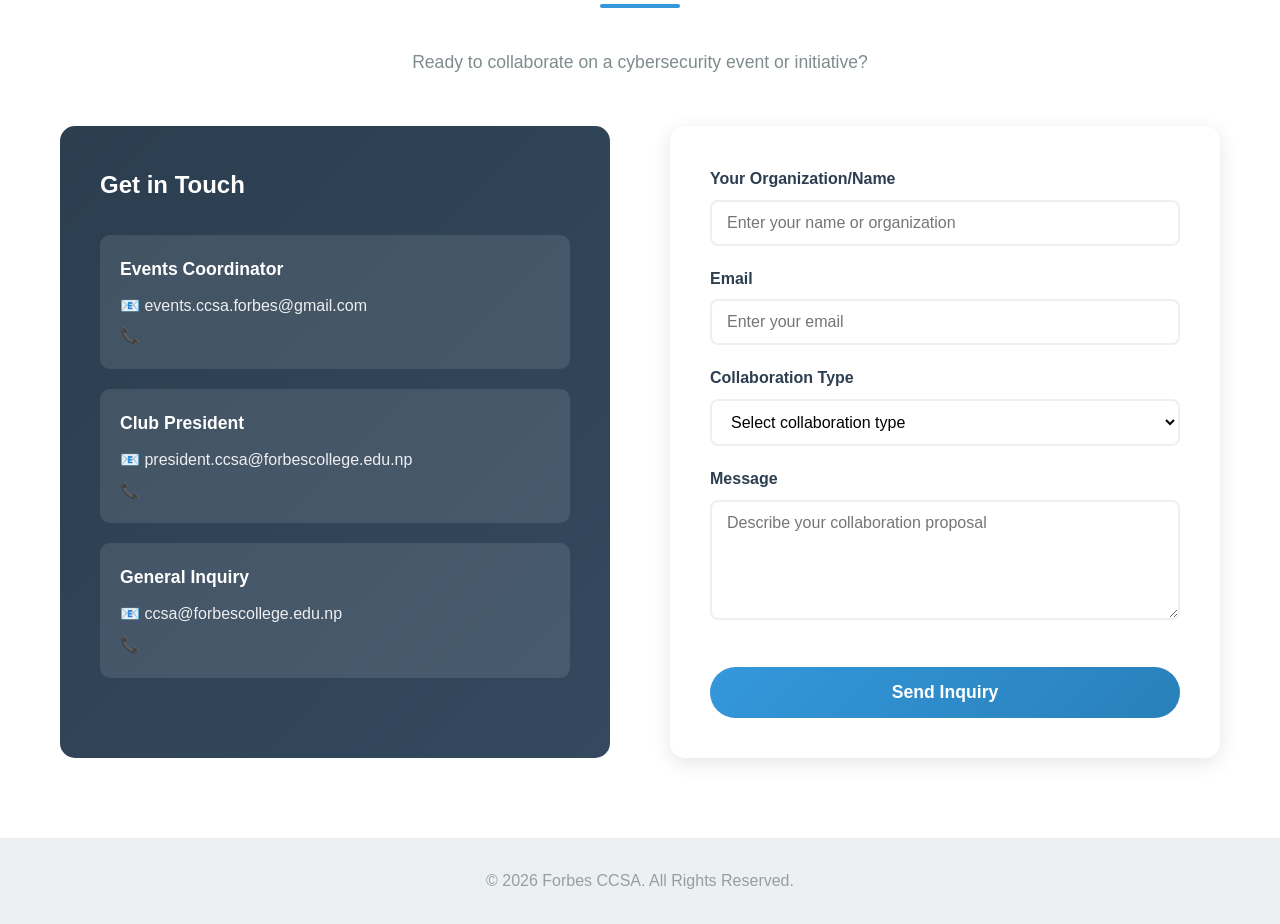
==== commit 6b4f3ce7: "Update events.html" ====
--- a/events.html
+++ b/events.html
@@ -173,17 +173,17 @@
                         <div class="contact-item">
                             <h4>Events Coordinator</h4>
                             <p>📧 events.ccsa.forbes@gmail.com</p>
-                            <p>📞 +977-9876543210</p>
+                            <p>📞 </p>
                         </div>
                         <div class="contact-item">
                             <h4>Club President</h4>
                             <p>📧 president.ccsa@forbescollege.edu.np</p>
-                            <p>📞 +977-9876543211</p>
+                            <p>📞 </p>
                         </div>
                         <div class="contact-item">
                             <h4>General Inquiry</h4>
                             <p>📧 ccsa@forbescollege.edu.np</p>
-                            <p>📞 +977-1234567890</p>
+                            <p>📞 </p>
                         </div>
                     </div>
                 </div>
